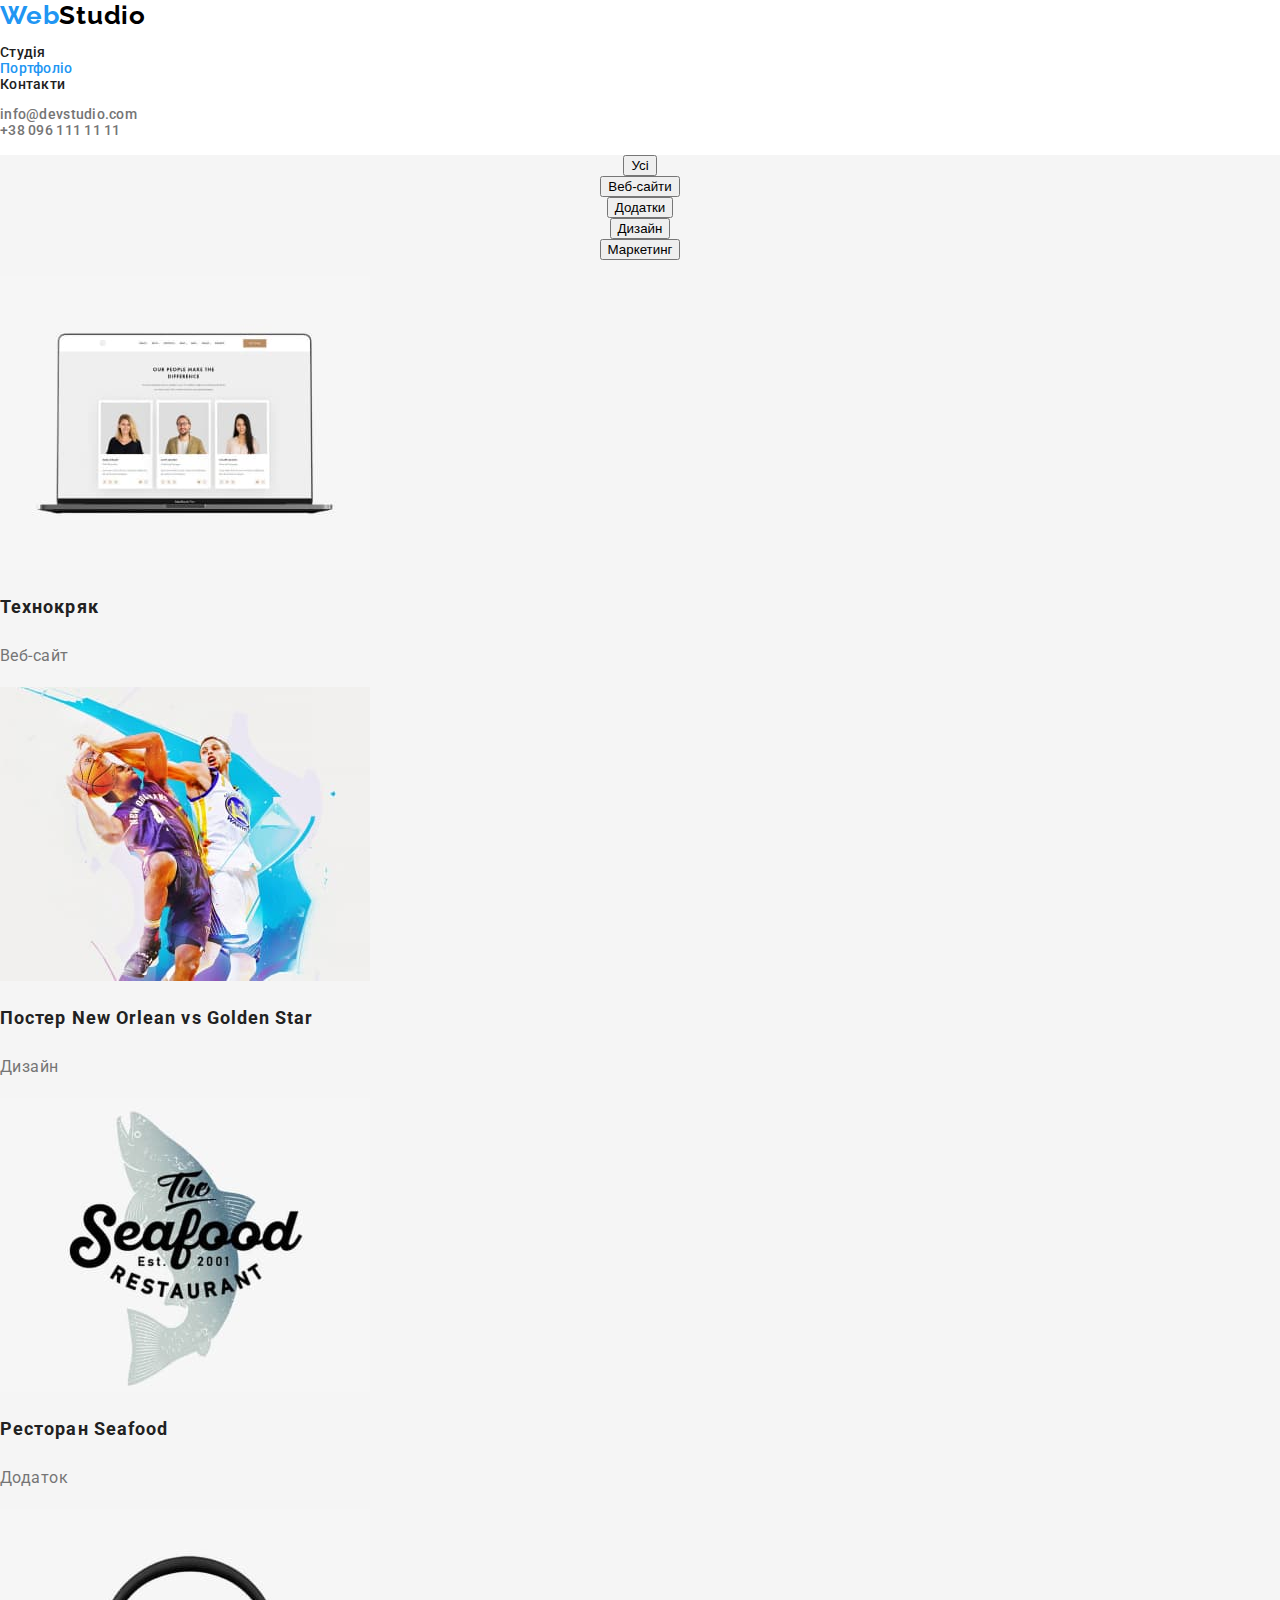
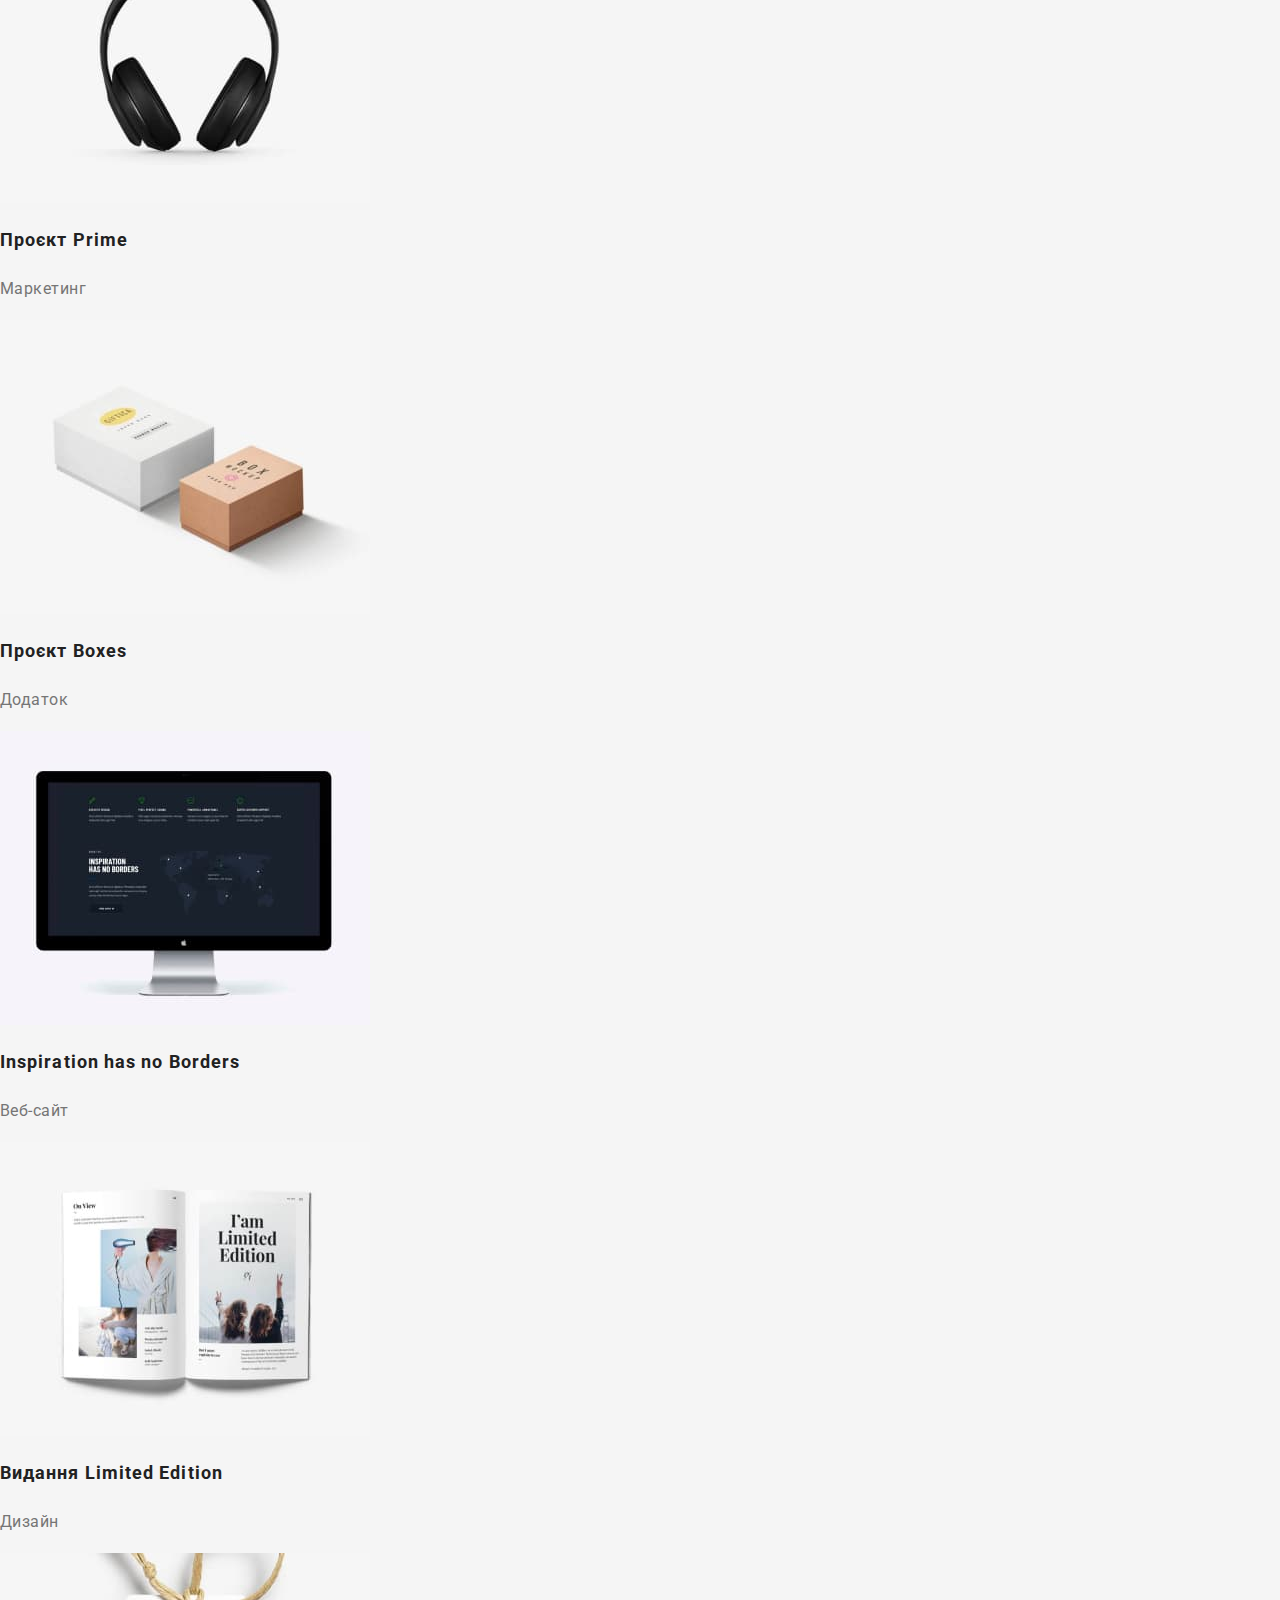
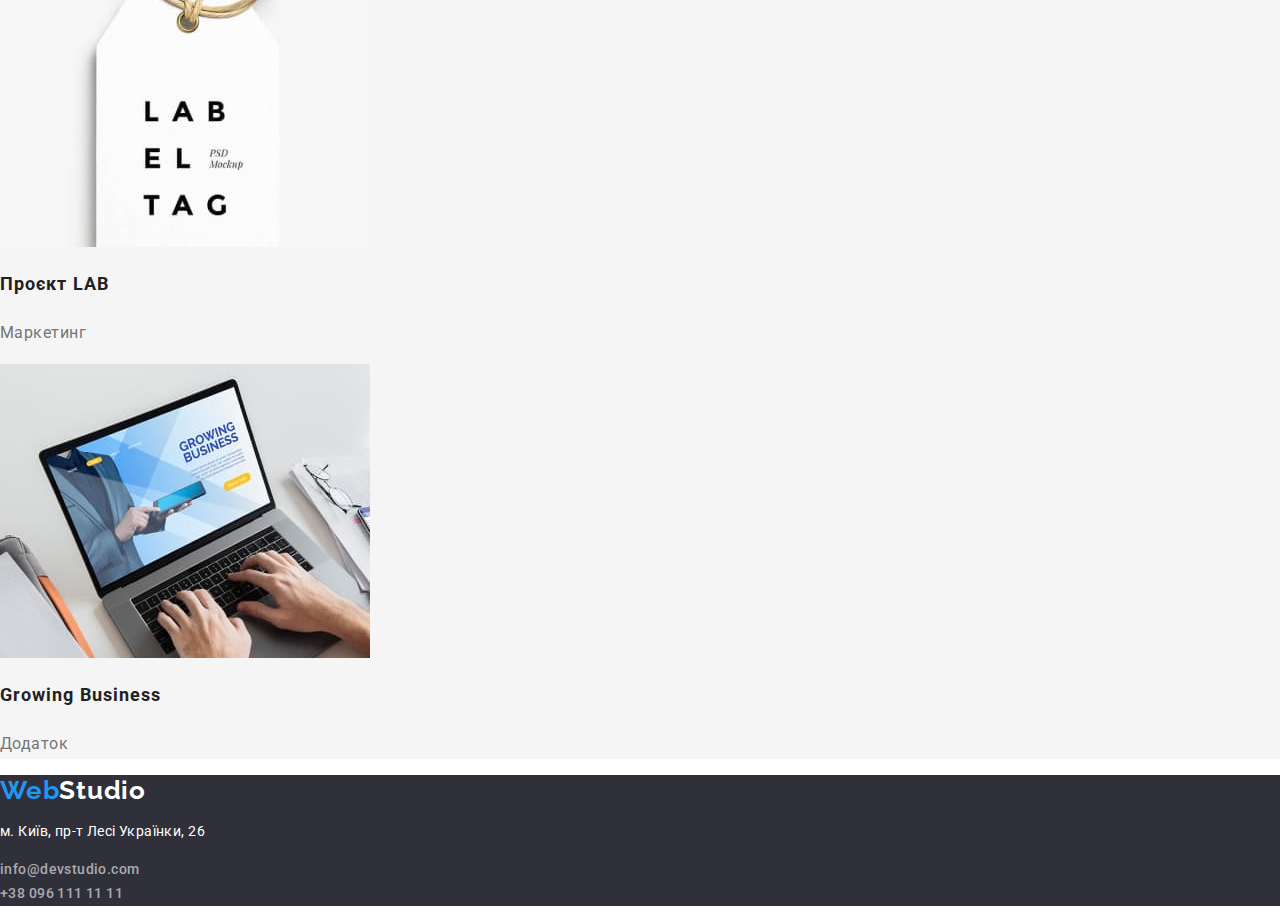
==== portfolio.html @ 9f33b742 "HTML и притир" ====
<!DOCTYPE html>
<html lang="en">
<head>
    <meta charset="UTF-8">
    <meta http-equiv="X-UA-Compatible" content="IE=edge">
    <meta name="viewport" content="width=device-width, initial-scale=1.0">
    <title>Document</title>
    <link href="https://fonts.googleapis.com/css2?family=Raleway:wght@700&family=Roboto:wght@400;500;700;900&display=swap"
        rel="stylesheet">
    <link rel="stylesheet" href="./css/style.css">
</head>
<body>

    <!-- header -->
    <header>
        <nav>
            <a class="logo" href="/">Web<span class="logo-header">Studio</span></a>
    
            <ul class="list site-nav">
                <li><a href="./index.html" class="site-link">Студія</a></li>
                <li><a href="" class="current site-link">Портфоліо</a></li>
                <li><a href="" class="site-link">Контакти</a></li>
            </ul>
        </nav>
    
        <ul class="list site-connect">
            <li><a href="mailto:info@devstudio.com">info@devstudio.com</a></li>
            <li><a href="tel:+380961111111">+38 096 111 11 11</a></li>
        </ul>
      
    
    </header>

    <main class="main-portfolio">

    <!-- проекты -->
        <section>
        
            <ul class="list button-portfolio">
                <li><button type="button">Усі</button></li>
                <li><button type="button">Веб-сайти</button></li>
                <li><button type="button">Додатки</button></li>
                <li><button type="button">Дизайн</button></li>
                <li><button type="button">Маркетинг</button></li>
            </ul>
        
             
            <ul class="list">
                <li>
                    <a href="" class="list-link">
                        <img width="370" src="./images/img10.jpg" alt="три человека">
                            <h2 class="section-title">Технокряк</h2>
                        <p class="project-text">Веб-сайт</p>
                    </a>
                </li>

                <li>
                    <a href="" class="list-link">
                        <img width="370" src="./images/img11.jpg" alt="два баскетболиста">
                            <h2 class="section-title">Постер New Orlean vs Golden Star</h2>
                        <p class="project-text">Дизайн</p>
                    </a>
                </li>

                <li>
                    <a href="" class="list-link">
                        <img width="370" src="./images/img12.jpg" alt="логотип ресторана">
                            <h2 class="section-title">Ресторан Seafood</h2>
                        <p class="project-text">Додаток</p>
                    </a>
                </li>

                <li>
                    <a href="" class="list-link">
                        <img width="370" src="./images/img13.jpg" alt="наушники">
                            <h2 class="section-title">Проєкт Prime</h2>
                        <p class="project-text">Маркетинг</p>
                    </a>
                </li>

                <li>
                    <a href="" class="list-link">
                        <img width="370" src="./images/img14.jpg" alt="две коробки">
                            <h2 class="section-title">Проєкт Boxes</h2>
                        <p class="project-text">Додаток</p>
                    </a>
                </li>

                <li>
                    <a href="" class="list-link">
                        <img width="370" src="./images/img15.jpg" alt="монитор">
                            <h2 class="section-title">Inspiration has no Borders</h2>
                        <p class="project-text">Веб-сайт</p>
                    </a>
                </li>

                <li>
                    <a href="" class="list-link">
                        <img width="370" src="./images/img16.jpg" alt="открытая книга">
                            <h2 class="section-title">Видання Limited Edition</h2>
                        <p class="project-text">Дизайн</p>
                    </a>
                </li>

                <li>
                    <a href="" class="list-link">
                        <img width="370" src="./images/img17.jpg" alt="этикетка">
                            <h2 class="section-title">Проєкт LAB</h2>
                        <p class="project-text">Маркетинг</p>
                    </a>
                </li>

                <li>
                    <a href="" class="list-link">
                        <img width="370" src="./images/img18.jpg" alt="ноутбук">
                            <h2 class="section-title">Growing Business</h2>
                        <p class="project-text">Додаток</p>
                    </a>
                </li>
                    
            </ul>
        </section>

    </main>

    <!-- fotter -->
    <footer class="footer">
    
        <address class="contact">
            <a class="logo" href="/">Web<span class="logo-footer">Studio</span></a>
            <p>м. Київ, пр-т Лесі Українки, 26</p>
            <ul class="list site-connect  ">
                <li><a href="mailto:info@devstudio.com" class="connect">info@devstudio.com</a><br></li>
                <li><a href="tel:+380961111111" class="connect">+38 096 111 11 11</a></li>
            </ul>
        </address>
    </footer>
</body>
</html>
---- css/style.css ----
:root{
    --accent-color:#2196F3;
    --title-text-color:#212121;
    --primery-text-color:#757575;
    --logo-second-color: #000000;
    --primery-bg-color: #F5F5F5;
    --dark-bg-color: #2F303A;
    --white-bg-color: #FFFFFF;   
    --team-bg-color:#F5F4FA;

    
}

body{
    /* background-color:#F5F5F5; */
    font-family: Roboto, sans-serif;
    color: var(--primery-text-color);
    margin: 0px;
    
      
}

/* header */
header{
 background-color: var(--white-bg-color);
}

.logo{
    color: var(--accent-color);
    font-family: Raleway, sans-serif;
    font-weight: 700;
    font-size: 26px;
    line-height: 1.19;
    letter-spacing: 0.03em;
    text-decoration: none;  
}

.logo .logo-header{
    color: var(--logo-second-color);
    
}

.list{
    list-style: none;
    padding: 0px;
}

   /* site-nav */

.site-nav{
    font-weight: 500;
    font-size: 14px;
    line-height: 1.14;
    letter-spacing: 0.02em;
   
}


.site-nav .site-link{
    color: var(--title-text-color);
    text-decoration: none;
}
 .site-nav .current{
    color: var(--accent-color);
}

.site-nav a:hover,
.site-nav a:focus {
    color: var(--accent-color);
}

.site-connect{
    font-weight: 500;
    font-size: 14px;
    line-height: 1.14;
    letter-spacing: 0.02em;
       
}

.site-connect a{
    color: var(--primery-text-color);
    text-decoration: none;
}

.site-connect a:hover, 
.site-connect a:focus {
    color: var(--accent-color);
}


/* main */
/* первый блок */

.hero{
    background-color: var(--dark-bg-color);

}

.hero h1{
    color: #FFFFFF;
    font-weight: 900;
    font-size: 44px;
    line-height: 1.36;
    text-align: center;
    letter-spacing: 0.06em;
    text-transform: uppercase;
}

.button {
    background-color: var(--accent-color);
    color: #FFFFFF;;

    font-weight: 700;
    font-size: 16px;
    line-height: 1.88;
    text-align: center;
    letter-spacing: 0.06em;
    
}

.hero .button:hover{
    cursor: pointer;
    background-color: #188CE8;
}




/* section */

.section-title{
    color: var(--title-text-color);
}


/* переваги */

.advantage{
    background-color: var(--primery-bg-color);
}

.advantage .section-title{
    font-weight: 700;
    font-size: 14px;
    line-height: 1.14;
    letter-spacing: 0.03em;
    text-transform: uppercase;
}

.advantage-text{
    font-size: 14px;
    line-height: 1.71;
    letter-spacing: 0.03em;
}


/* Чим ми займаємося */

.deal{
    background-color: var(--primery-bg-color);
}

.deal .section-title{
    font-weight: 700;
    font-size: 36px;
    line-height: 1.17;
    text-align: center;
    letter-spacing: 0.03em;
}


/* Наша команда */


.team{
    background-color: var(--team-bg-color) ;
}

.team .team-title{
    font-weight: 700;
    font-size: 36px;
    line-height: 1.17;
    text-align: center;
    letter-spacing: 0.03em;
}

.team-name{
    font-weight: 500;
    font-size: 16px;
    line-height: 1.19;
    text-align: center;
    letter-spacing: 0.03em;
}

.team-prof{
    font-size: 16px;
    line-height: 1.19;
    text-align: center;
    letter-spacing: 0.03em;
}

/* fotter */

.footer{
    background-color: var(--dark-bg-color) ;
}

.contact{
    font-style: normal;
}

.contact p{
    color: #FFFFFF;

    font-size: 14px;
    line-height: 1.71;
    letter-spacing: 0.03em;

}

.contact .connect{
    color: rgba(255, 255, 255, 0.6);
    font-size: 14px;
    line-height: 1.71;
    letter-spacing: 0.03em;
}






/* portfolio */

.main-portfolio{
    background-color: var(--primery-bg-color) ;
}

/* button-portfolio */

.button-portfolio button:hover,
.button-portfolio button:focus{
    background-color: var(--accent-color);
    color: #FFFFFF;
    border: 2px solid var(--accent-color);
    border-radius: 2px;
    cursor: pointer;
    
}

.button-portfolio li{
    font-family: inherit;
    font-weight: 500;
    font-size: 16px;
    line-height: 1.63px;
    text-align: center;
    letter-spacing: 0.03em;
}




/* проекты */

.list-link{
    text-decoration: none;
}

.project-text{
    color: var(--primery-text-color);

    font-size: 16px;
    line-height: 1.88;
    letter-spacing: 0.03em;
   
}

.list .section-title{
    font-weight: 700;
    font-size: 18px;
    line-height: 2;
    letter-spacing: 0.06em;
}

.logo-footer{
    color: #FFFFFF;
}
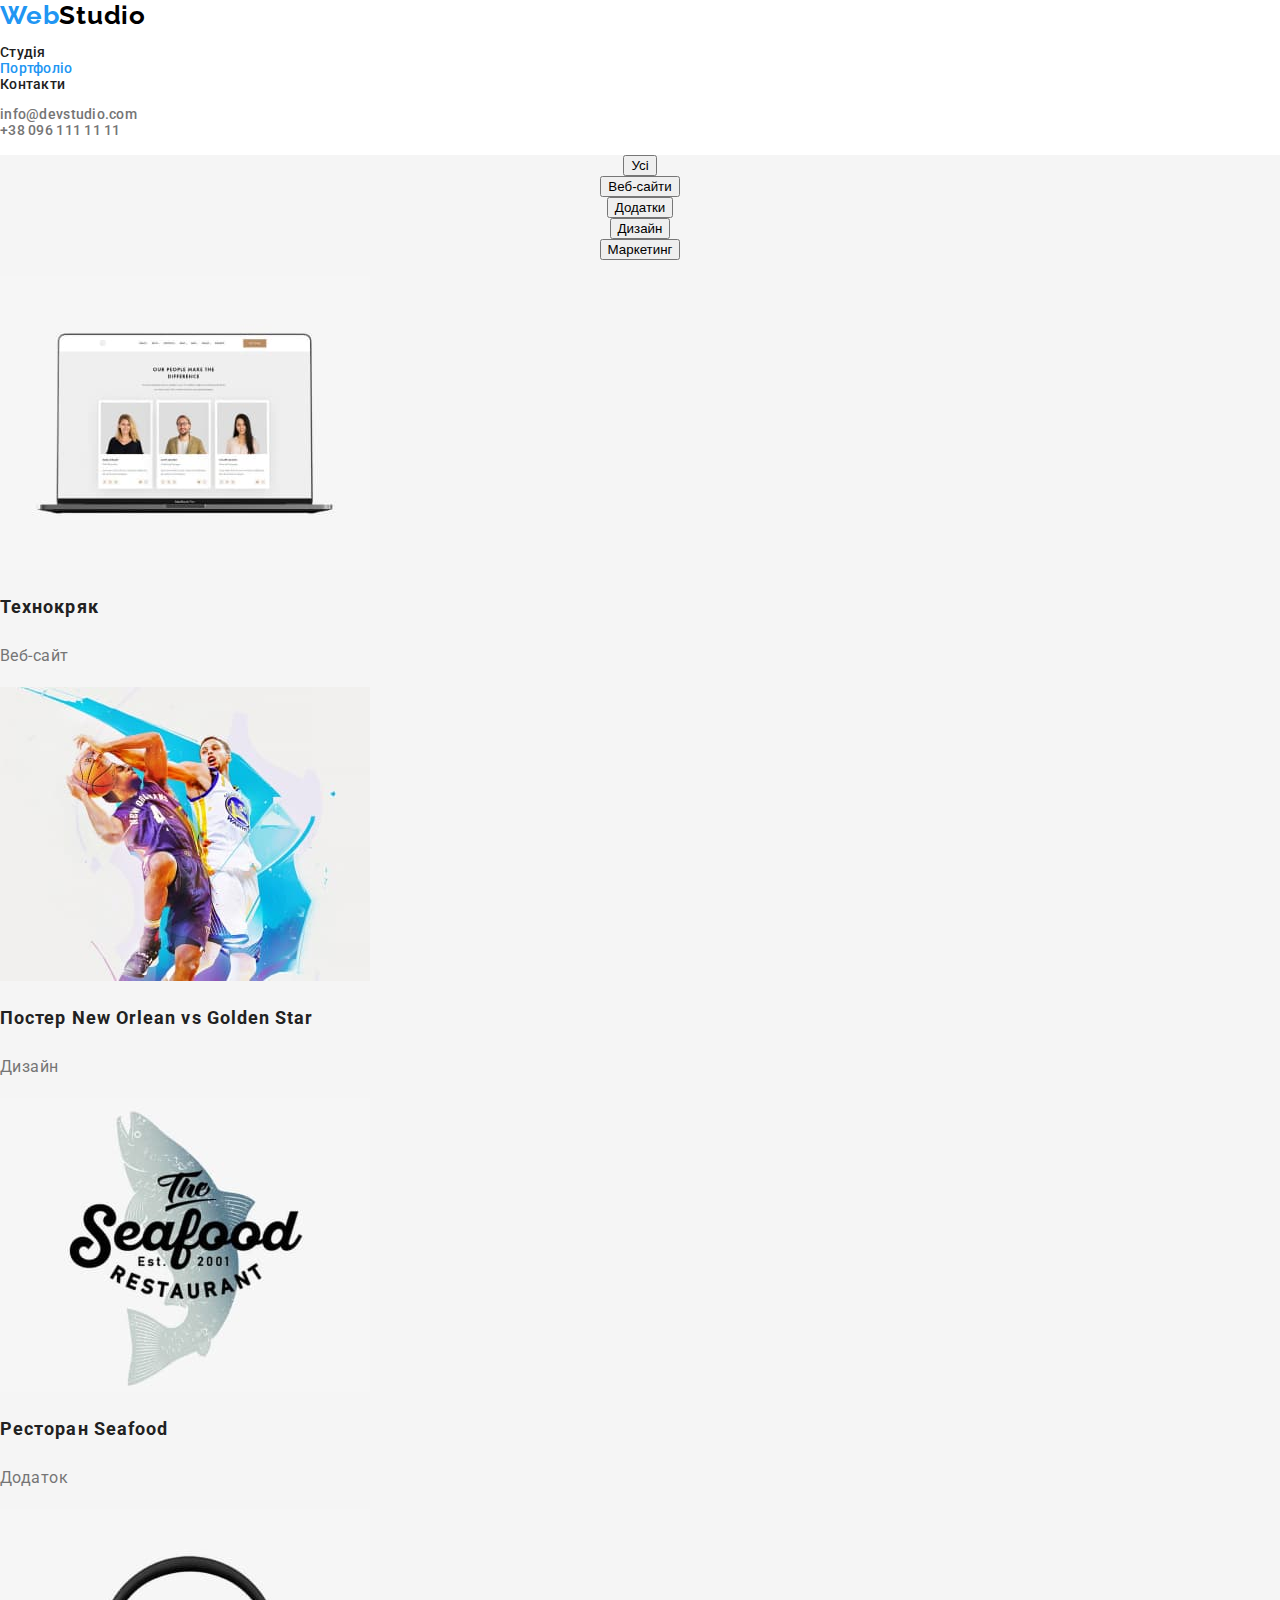
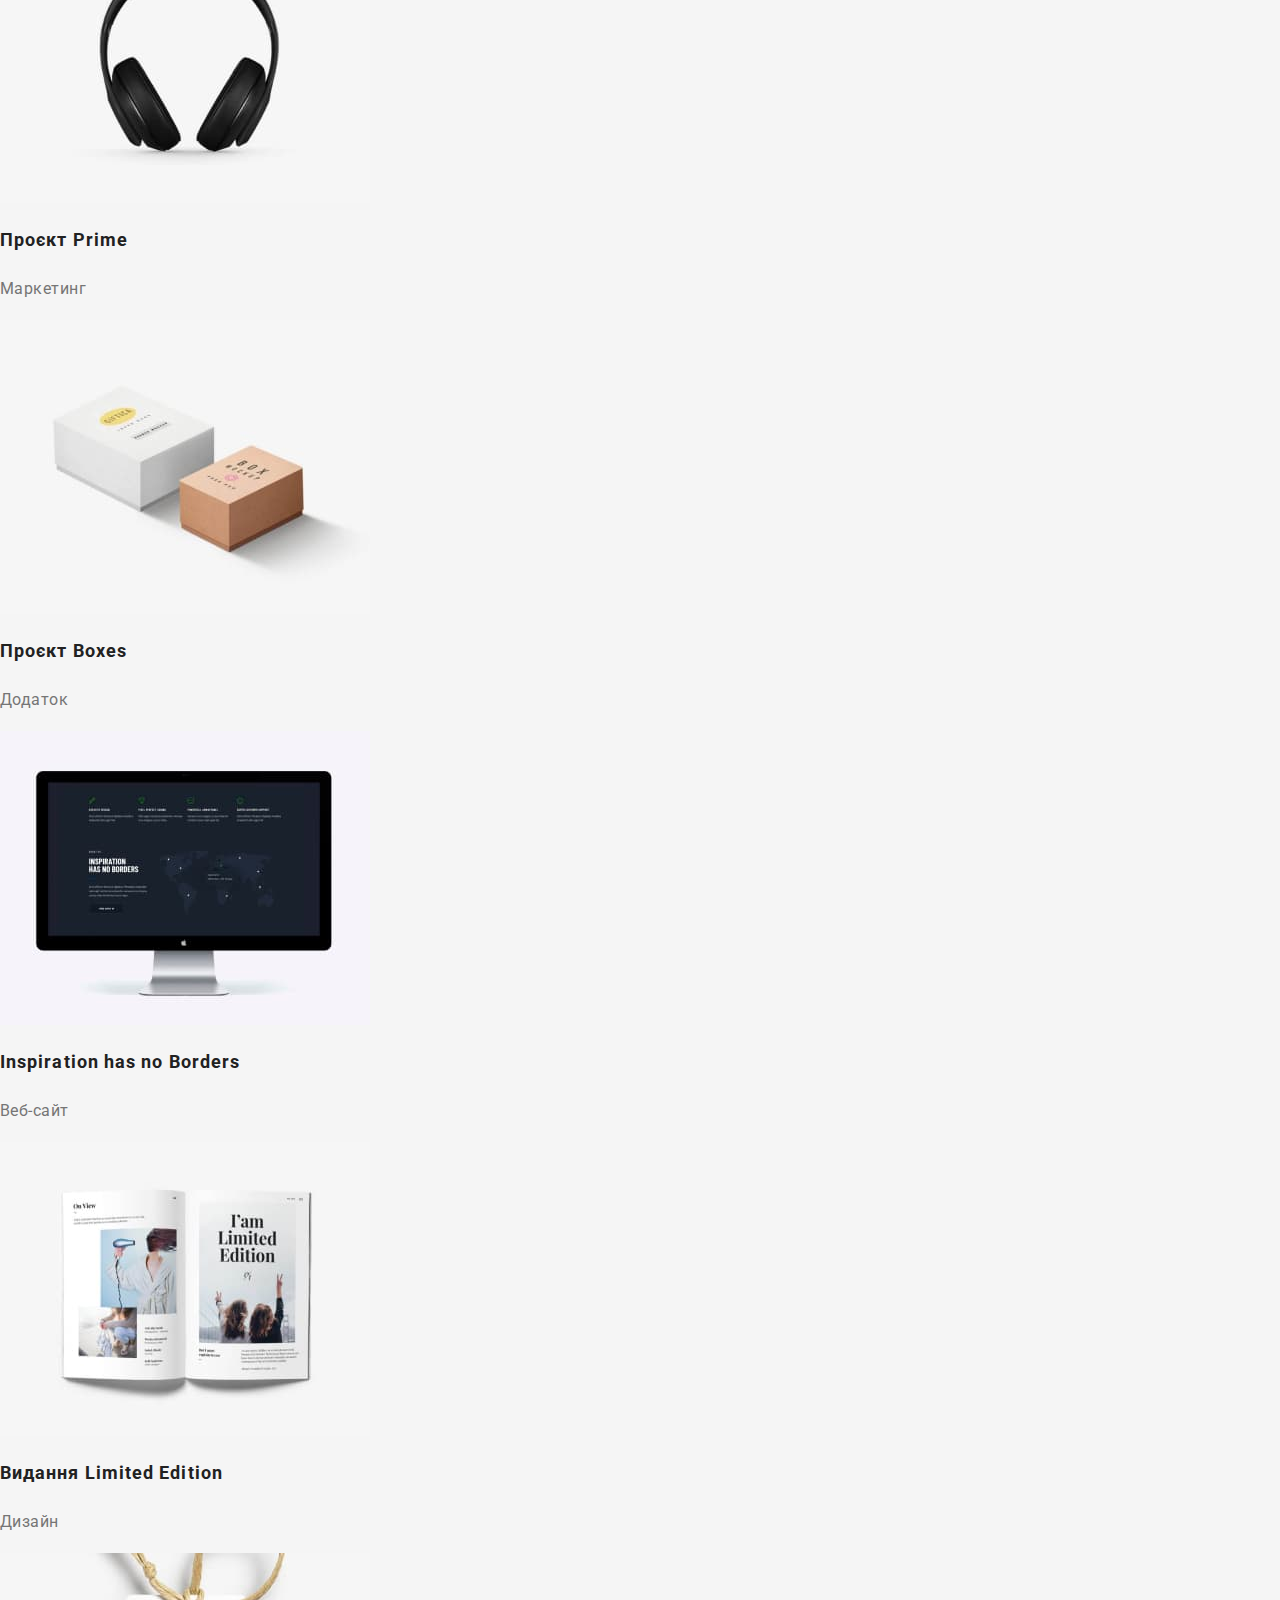
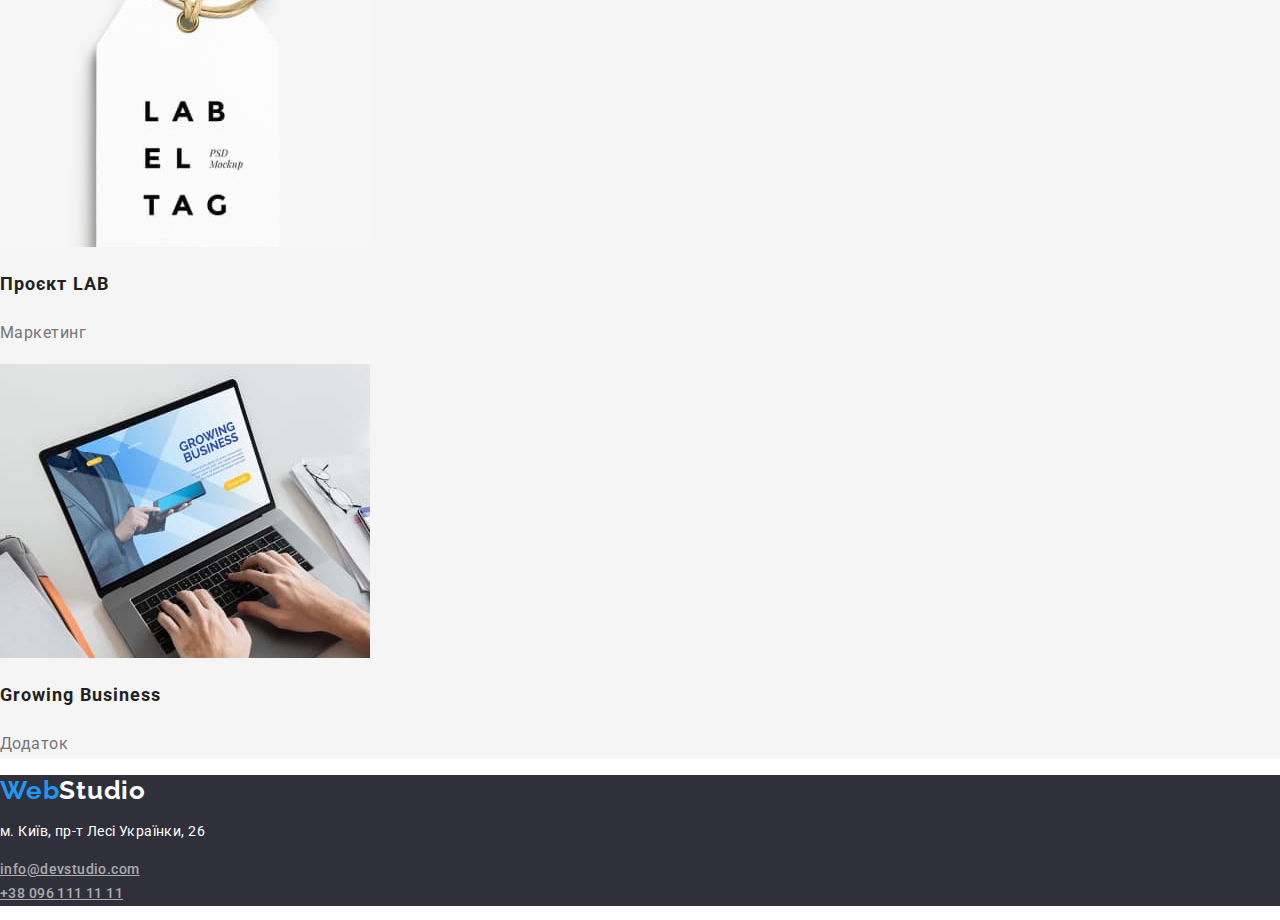
==== commit 267fd1e5: "поменяла селекторы тега на селекторы класса" ====
--- a/portfolio.html
+++ b/portfolio.html
@@ -12,24 +12,25 @@
 <body>
 
     <!-- header -->
-    <header>
+    <header class="main">
         <nav>
             <a class="logo" href="/">Web<span class="logo-header">Studio</span></a>
     
             <ul class="list site-nav">
-                <li><a href="./index.html" class="site-link">Студія</a></li>
-                <li><a href="" class="current site-link">Портфоліо</a></li>
+                <li><a href="./index.html" class=" site-link">Студія</a></li>
+                <li><a href="./" class="current site-link">Портфоліо</a></li>
                 <li><a href="" class="site-link">Контакти</a></li>
             </ul>
         </nav>
     
         <ul class="list site-connect">
-            <li><a href="mailto:info@devstudio.com">info@devstudio.com</a></li>
-            <li><a href="tel:+380961111111">+38 096 111 11 11</a></li>
+            <li><a href="mailto:info@devstudio.com" class="connect-link">info@devstudio.com</a></li>
+            <li><a href="tel:+380961111111" class="connect-link">+38 096 111 11 11</a></li>
         </ul>
-      
+     
     
     </header>
+
 
     <main class="main-portfolio">
 
@@ -37,11 +38,11 @@
         <section>
         
             <ul class="list button-portfolio">
-                <li><button type="button">Усі</button></li>
-                <li><button type="button">Веб-сайти</button></li>
-                <li><button type="button">Додатки</button></li>
-                <li><button type="button">Дизайн</button></li>
-                <li><button type="button">Маркетинг</button></li>
+                <li class="portfolio-filter"><button type="button">Усі</button></li>
+                <li class="portfolio-filter"><button type="button">Веб-сайти</button></li>
+                <li class="portfolio-filter"><button type="button">Додатки</button></li>
+                <li class="portfolio-filter"><button type="button">Дизайн</button></li>
+                <li class="portfolio-filter"><button type="button">Маркетинг</button></li>
             </ul>
         
              
@@ -128,7 +129,7 @@
     
         <address class="contact">
             <a class="logo" href="/">Web<span class="logo-footer">Studio</span></a>
-            <p>м. Київ, пр-т Лесі Українки, 26</p>
+            <p class="contact-address">м. Київ, пр-т Лесі Українки, 26</p>
             <ul class="list site-connect  ">
                 <li><a href="mailto:info@devstudio.com" class="connect">info@devstudio.com</a><br></li>
                 <li><a href="tel:+380961111111" class="connect">+38 096 111 11 11</a></li>
--- a/css/style.css
+++ b/css/style.css
@@ -21,7 +21,7 @@
 }
 
 /* header */
-header{
+.main{
  background-color: var(--white-bg-color);
 }
 
@@ -64,8 +64,8 @@
     color: var(--accent-color);
 }
 
-.site-nav a:hover,
-.site-nav a:focus {
+.site-nav .site-link:hover,
+.site-nav .site-link:focus {
     color: var(--accent-color);
 }
 
@@ -77,13 +77,13 @@
        
 }
 
-.site-connect a{
+.site-connect .connect-link{
     color: var(--primery-text-color);
     text-decoration: none;
 }
 
-.site-connect a:hover, 
-.site-connect a:focus {
+.site-connect .connect-link:hover, 
+.site-connect .connect-link:focus {
     color: var(--accent-color);
 }
 
@@ -96,7 +96,7 @@
 
 }
 
-.hero h1{
+.hero .hero-title{
     color: #FFFFFF;
     font-weight: 900;
     font-size: 44px;
@@ -209,7 +209,7 @@
     font-style: normal;
 }
 
-.contact p{
+.contact .contact-address{
     color: #FFFFFF;
 
     font-size: 14px;
@@ -223,6 +223,11 @@
     font-size: 14px;
     line-height: 1.71;
     letter-spacing: 0.03em;
+}
+
+.site-connect .connect:hover,
+.site-connect .connect:focus{
+    color: var(--accent-color);
 }
 
 
@@ -248,7 +253,7 @@
     
 }
 
-.button-portfolio li{
+.button-portfolio .portfolio-filter{
     font-family: inherit;
     font-weight: 500;
     font-size: 16px;
@@ -268,7 +273,7 @@
 
 .project-text{
     color: var(--primery-text-color);
-
+    
     font-size: 16px;
     line-height: 1.88;
     letter-spacing: 0.03em;
